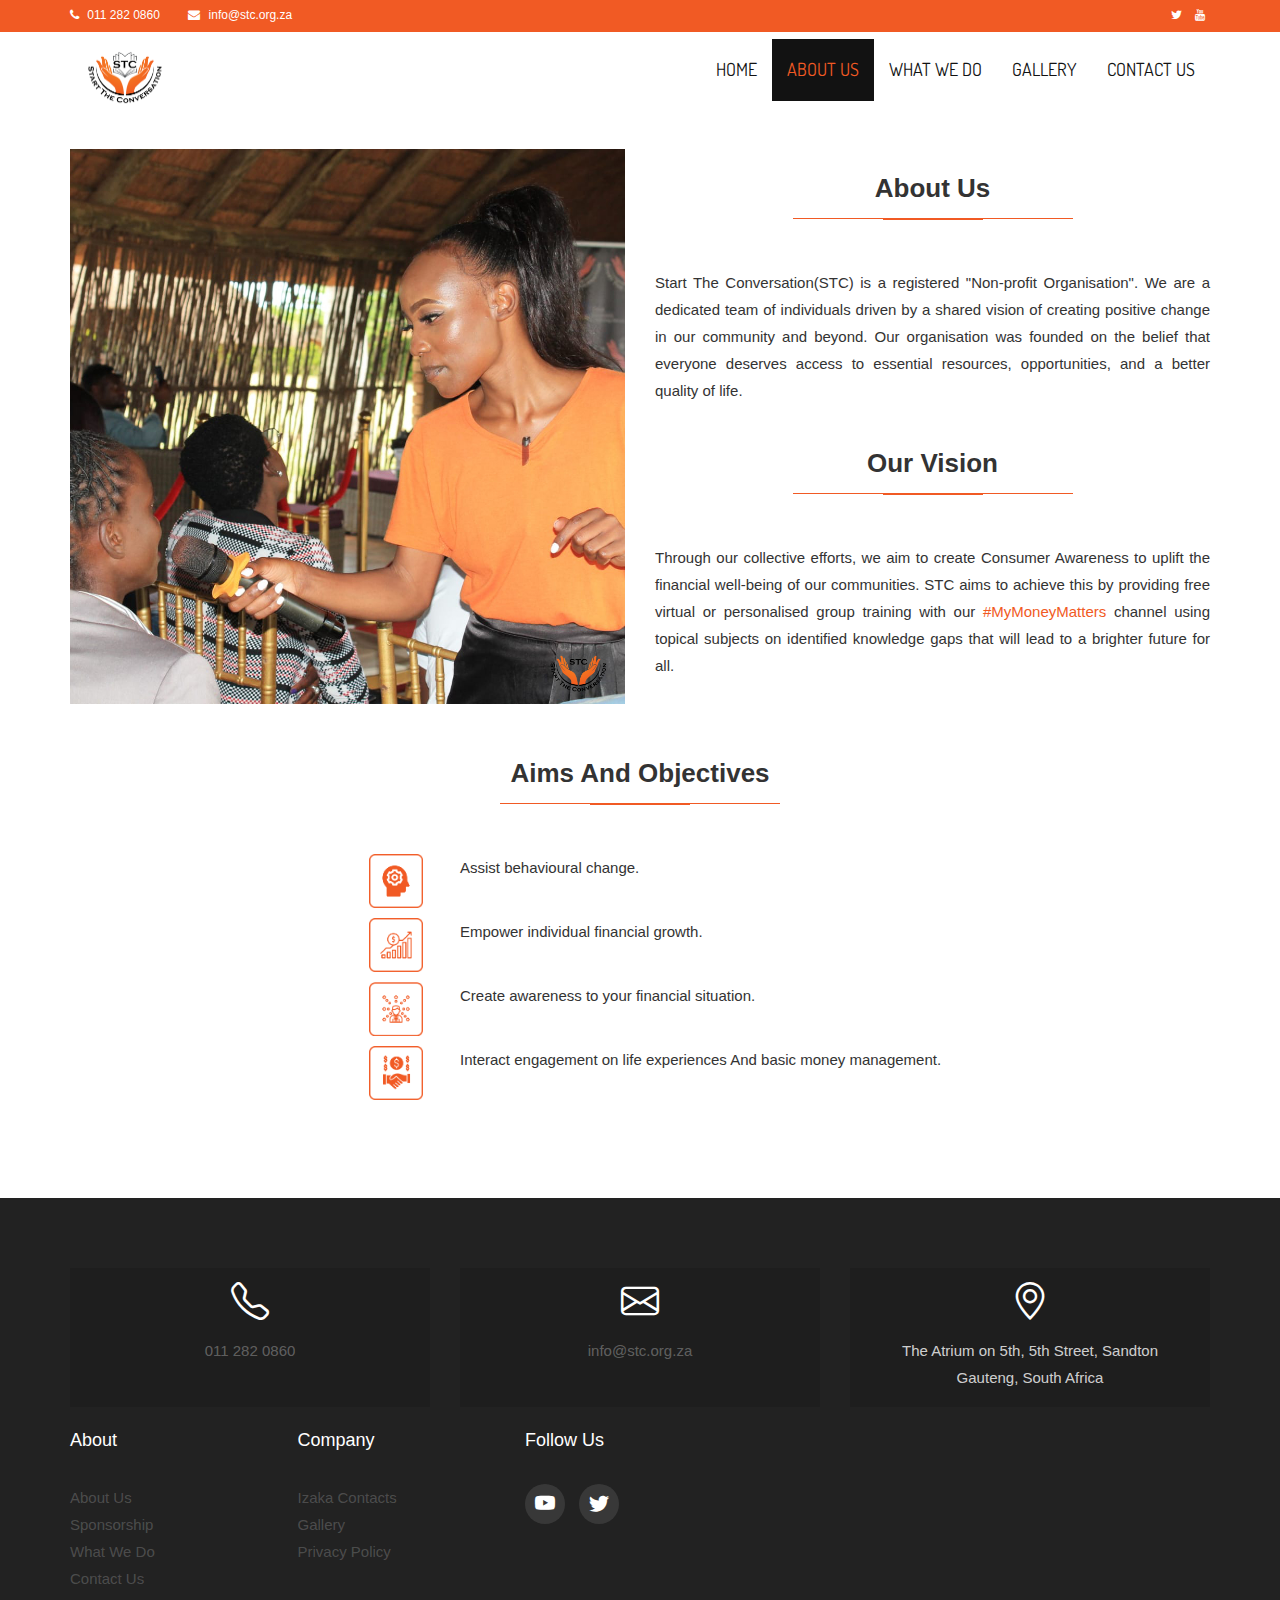
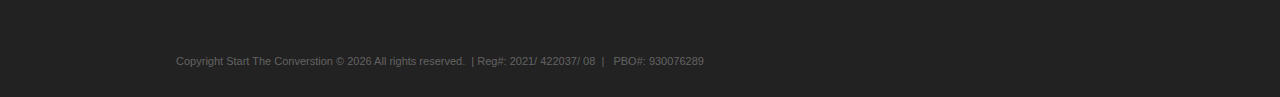
==== about.html @ 866a9fa2 "black blocks" ====
<!DOCTYPE html>
<html class="no-js">
    <head>
        <meta charset="utf-8">
        <title>About Us</title>
        <meta name="description" content="">
        <meta name="viewport" content="width=device-width, initial-scale=1">

       <!-- Fonts -->
    <link href="http://fonts.googleapis.com/css?family=Open+Sans:400,300,700" rel="stylesheet" type="text/css">
    <link href="http://fonts.googleapis.com/css?family=Dosis:400,700" rel="stylesheet" type="text/css">
    <!-- Bootsrap -->
    <!-- <link rel="stylesheet" href="assets/css/bootstrap.min.css"> -->
    <link href="css/bootstrap-3.4.1.css" rel="stylesheet" type="text/css">
    <!-- Font awesome -->
    <link rel="stylesheet" href="assets/css/font-awesome.min.css">
    <!-- Owl carousel -->
    <link rel="stylesheet" href="assets/css/owl.carousel.css">
    <!-- Template main Css -->
    <link rel="stylesheet" href="assets/css/style.css">
    <!-- Modernizr -->
    <script src="assets/js/modernizr-2.6.2.min.js"></script>
    <link rel="stylesheet" href="https://cdn.jsdelivr.net/npm/bootstrap-icons@1.10.5/font/bootstrap-icons.css" />
    <link rel="stylesheet" href="assets/css/footer_style.css">

  

    </head>
    <body>
    
        
		<header class="main-header">
        <nav class="navbar navbar-static-top">
            <div class="navbar-top">
              <div class="container">
                  <div class="row">
                    <div class="col-sm-6 col-xs-12">
                        <ul class="list-unstyled list-inline header-contact">
                            <li> <i class="fa fa-phone"></i> <a class="top-link" href="tel:">011 282 0860</a> </li>
                             <li> <i class="fa fa-envelope"></i> <a class="top-link" href="mailto:info@stc.org.za">info@stc.org.za</a> </li>
                       </ul> <!-- /.header-contact  -->
                    </div>
                    <div class="col-sm-6 col-xs-12 text-right">
                        <ul class="list-unstyled list-inline header-social">
                            <!-- <li> <a href="#"> <i class="fa fa-facebook top-link"></i> </a> </li> -->
                            <li> <a href="#"> <i class="fa fa-twitter top-link" ></i>  </a> </li>
                            <li> <a href="#"> <i class="fa fa-youtube top-link"></i>  </a> </li>
                       </ul> <!-- /.header-social  -->
                    </div>
                  </div>
              </div>
            </div>

            <div class="navbar-main">
				
              
              <div class="container">
				  
				  <a class="navbar-brand" href="index.html"><img class="stc-logo" src="assets/images/stc-logo.png" alt="stc-logo"></a>
				  
                <div class="navbar-header">
                  <button type="button" class="navbar-toggle collapsed" data-toggle="collapse" data-target="#navbar"
                   aria-expanded="false" aria-controls="navbar" style="background-color: #f15a24;">
                    <span class="sr-only">Toggle navigation</span>
                    <span class="icon-bar"></span>
                    <span class="icon-bar"></span>
                    <span class="icon-bar"></span>

                  </button>
                  
                  <!-- <a class="navbar-brand" href="index.html"><img class="stc-logo" src="assets/images/stc-logo.png" alt="stc-logo"></a> -->
                  
                </div>
               

                <div id="navbar" class="navbar-collapse collapse pull-right">

                  <ul class="nav navbar-nav">

                    <li><a href="index.html">HOME</a></li>
                    <li><a class="is-active" href="about.html">ABOUT US</a></li>
                    <li class="has-child"><a href="services.html">WHAT WE DO</a>

                      <ul class="submenu">
                         <li class="submenu-item"><a href="services.html">Learn with Izaka</a></li>
                        <li class="submenu-item"><a href="izaka-contacts.html">Izaka's Contact</a></li>
                      </ul>

                    </li>
                    <li><a href="gallery.html">GALLERY</a></li>
                    <li><a href="contact.html">CONTACT US</a></li>

                  </ul>
					
					
                  

                </div> <!-- /#navbar -->
                
              </div> <!-- /.container -->
              <!-- <a class="navbar-brand" href="index.html"><img class="stc-logo" src="assets/images/stc-logo.png" alt="stc-logo"></a> -->
              
            </div> <!-- /.navbar-main -->
            
            
        </nav> 

    </header> <!-- /. main-header -->

		
    
<div class="main-container">
		
	<div class="container">
<div class="row fadeIn animated">
	  <div class="col-md-6">
					<img src="assets/images/about-stc.jpg" alt="" class="img-responsive">
				</div>
				<div class="col-md-6">
                    <div>
					<h2 class="title-style-1"><strong>About Us<span class="title-under"></span></strong></h2>
<p style="font-size: 15px; margin-bottom: 40px; text-align: justify">Start The Conversation(STC) is a registered "Non-profit Organisation". We are a dedicated team of individuals driven by a shared vision
                         of creating positive change in our community and beyond. Our organisation was
                          founded on the belief that everyone deserves access to essential resources, opportunities, 
                          and a better quality of life.
                    </p>
                </div>
<div>
		<h2 class="title-style-1"><strong>Our Vision<span class="title-under"></span></strong></h2>
<p style="font-size: 15px; text-align: justify" >Through our collective efforts, we aim to create Consumer Awareness to uplift the 
                        financial well-being of our communities. STC aims to achieve this by providing free virtual or personalised group training with our <span style="color: #f15a24;">#MyMoneyMatters</span> channel using topical subjects on identified knowledge gaps  
                        that will lead to a brighter future for all.
                    </p>
                </div>
</div>
			</div>
			<div>
			  <h2 class="title-style-1" style="margin-top: 50px;"><strong>Aims And Objectives<span class="title-under"></span></strong></h2>
<div class="row">
        <div class="col-sm-6 col-md-1 col-md-offset-3"> <img src="assets/images/New icons/Behaviour icon.png" alt="" class="img-responsive"></div>
			      <div class="col-sm-6 col-md-7">
			        <p>Assist behavioural change.</p>
		          </div>
	          </div>
			  <div class="row">
				   <div class="col-sm-6 col-md-1 col-md-offset-3"> <img src="assets/images/New icons/Market growth.png" alt="" class="img-responsive"></div>
				   <div class="col-sm-6 col-md-7">
				     <p>Empower individual financial growth.</p>
			       </div>
		      </div>
			  <div class="row">
				   <div class="col-sm-6 col-md-1 col-md-offset-3"> <img src="assets/images/New icons/Awareness icon.png" alt="" class="img-responsive"></div>
				   <div class="col-sm-6 col-md-7">
				     <p>Create awareness to your financial situation.</p>
			       </div>
		      </div>
				 <div class="row">
				   <div class="col-sm-6 col-md-1 col-md-offset-3"> <img src="assets/images/New icons/interact exchange icon.png" alt="" class="img-responsive"></div>
				   <div class="col-sm-6 col-md-7">
				     <p>Interact engagement on life experiences And basic money management.</p>
			       </div>
		      </div>
	  </div>
<!-- /.row -->



                    
	                </div>
              </div> <!-- /.row -->



        <!-- jQuery -->
        <script src="//ajax.googleapis.com/ajax/libs/jquery/1.11.1/jquery.min.js"></script>
        <script>window.jQuery || document.write('<script src="assets/js/jquery-1.11.1.min.js"><\/script>')</script>
        <!-- Bootsrap javascript file -->
        <script src="assets/js/bootstrap.min.js"></script>
        <!-- Template main javascript -->
        <script src="assets/js/main.js"></script>
    </body>


    
<!-- footer section -->

  <footer class="footer-contacts">
      <div class="container">
        <div class="row mb-5 pb-3 no-gutters">
          <div class="col-md-4 mb-md-0 mb-4 d-flex">
            <div class="con con-1 w-100 py-5">
              <div class="con-info w-100 text-center">
                <div class="icon d-flex align-items-center justify-content-center">
                  <i class="bi bi-telephone" ></i>
                </div>
                <div class="text">
                  <span><a href="tel:011 283 0859">011 282 0860</a></span>
                </div>
              </div>
            </div>
          </div>
          <div class="col-md-4 mb-md-0 mb-4 d-flex">
            <div class="con con-2 w-100 py-5">
              <div class="con-info w-100 text-center">
                <div class="icon d-flex align-items-center justify-content-center">
                  <i class="bi bi-envelope"></i>
                </div>
                <div class="text">
                  <span><a href="mailto:info@stc.org.za">info@stc.org.za</a></span>
                </div>
              </div>
            </div>
          </div>
          <div class="col-md-4 mb-md-0 mb-4 d-flex">
            <div class="con con-3 w-100 py-5">
              <div class="con-info w-100 text-center">
                <div class="icon d-flex align-items-center justify-content-center">
                  <i class="bi bi-geo-alt"></i>
                </div>
                <div class="text">
                  <span>The Atrium on 5th, 5th Street, Sandton <br>
                    Gauteng, South Africa</span>
                </div>
              </div>
            </div>
          </div>
        </div>
    
        <div class="row">
          <div class="col-md-7">
            <div class="row">
              <div class="col-md-4 mb-md-0 mb-4">
                <h2 class="footer-heading">About</h2>
                <ul class="list-unstyled">
                  <li><a href="about.html" class="d-block">About Us</a></li>
                  <li><a href="donation.html" class="d-block">Sponsorship</a></li>
                  <li><a href="services.html" class="d-block">What We Do</a></li>
                  <li><a href="contact.html" class="d-block">Contact Us</a></li>
                </ul>
              </div>
              <div class="col-md-4 mb-md-0 mb-4">
                <h2 class="footer-heading">Company</h2>
                <ul class="list-unstyled">
                  <li><a href="izaka-contacts.html" class="d-block">Izaka Contacts</a></li>
                  <li><a href="gallery.html" class="d-block">Gallery</a></li>
                  <li><a href="private policy.html" class="d-block">Privacy Policy</a></li>
                </ul>
              </div>
              <div class="col-md-6 col-lg-4 text-md-right">
                <h2 class="footer-heading">Follow Us</h2>
            <ul class="footer-social p-0">
              <li class="ftco-animate">
                <a href="#" data-toggle="tooltip" data-placement="top" title="Youtube">
                  <span><i class="bi bi-youtube"></i></span></a>
              </li>
              <!-- <li class="ftco-animate">
                <a href="#" data-toggle="tooltip" data-placement="top" title="Facebook">
                  <span><i class="bi bi-facebook"></i></span></a>
              </li> -->
              <li class="ftco-animate">
                <a href="#" data-toggle="tooltip" data-placement="top" title="Twitter">
                  <span><i class="bi bi-twitter"></i></span></a>
              </li>
            </ul>
              </div>
            </div>
          </div>
    
    
        <div class="row mt-5 pt-4 border-top">
          <div class="col-md-6 col-lg-8 mb-md-0 mb-4">
            <p class="copyright mb-0">
              Copyright Start The Converstion &copy;
              <script>
                document.write(new Date().getFullYear());
              </script>
              All rights reserved. &nbsp;|&nbsp;Reg#: 2021/ 422037/ 08 &nbsp;| &nbsp; PBO#: 930076289
            </p>
          </div>
        </div>
      </div>
		</div>
    </footer>

</html>
---- assets/css/style.css ----
body {
  font-family: "Open sans", sans-serif;
	overflow-x: hidden;

}

.info-links{
	padding-top: 03%;
}

.footer-contacts .con.con-1,.footer-contacts .con.con-2, .footer-contacts .con.con-3 {
  background: #1e1e1e;
 }

 .footer-contacts .con.con-1:hover,.footer-contacts .con.con-2:hover, .footer-contacts .con.con-3:hover {
  background: #f15a24;
 }

.contact-us-home{
	color: white;
	background:#f15a24 ;
	padding: 50px;
	padding-top: 10px; 
}

.contact-us-home p{
	padding-left: 30px;
	padding-right: 30px; 
}


.text{
	height: 70px;
}

.Financial-Literacy{
	background: #fcfafa;
	color: #121212;
	padding-bottom: 50px;
	padding-top: 50px;
}

.Financial-Literacy h2{
	color: #121212;
}


.Orange-initiative{
	background: #f15a24;
	color: white;
	padding-top:50px;
	padding-bottom: 80px;
}

.Orange-initiative h2{
	color: #fcfafa;
}

.Orange-initiative .title-under{
	background: #121212;
}

h1,
h2,
h3,
h4 {
  font-family: "Dosis", sans-serif;
}

a {
  color: inherit;
}
a:hover, a:focus, a:active {
  color: #f15a24;
}

.col-md-2{
	display: flex;
	justify-content: flex-end;
}
	.col-md-2 img{
		width: 20%;
		height: 20%;
	}

.col-md-12 .img-responsive{
	width: 30%;
	margin-bottom: 50px;
}


.col-md-12 p{
	text-align: center;
	margin-top: 8px;
	font-size: 20px;
}



.col-md-12 h3{
	text-align: center;
	margin-top: -10px;
	font-size: 50px;
}
	
.donate-row{
	display: flex;
	justify-content: center;
}
	
	.btn-primary{
		margin: 10px;
	}
	
	.col-md-1{
	display: flex;
	justify-content: flex-start;
}

.col-md-1 img{
	margin-bottom:10px; 
	width: 80%;
	height: 40%;
}
	
	.org-logos img{
	margin-top: 10px;
	width: 25%;
	height: 10%;
}



.col-md-6 img{
	width: 100%;
}

.col-md-1{
	display: flex;
	justify-content: center;
}

.org-logos{
	display: flex;
	justify-content: center;
}

.org-logos img{
	margin-top: 10px;
	width: 15%;
	height: 10%;
}

.col-md-1 img{
	margin-bottom: 10px;
	width: 80%;
	height: 40%;
}

.col-md-2{
	display: flex;
	justify-content: flex-end;
}

.col-md-2 img{
	margin-bottom: 20px;
	width: 50%;
	height: 40%;
}

.Izaka-top-image img{
	width: 100%;
	margin-bottom: 50px;
}

.convo-with-izaka-container{
	padding-top: 70px;
	padding-bottom: 40px;
}
.convo-with-izaka-container .row{
	padding-right: 40px;
}

.main-container{
	padding-top: 3%;
	padding-bottom: 3%;
}
/* =============================================================================
  Layout
========================================================================== */
/* Header 
================================= */

.navbar-nav{
  padding-top: 7px;
}
.navbar-static-top {
  margin: 0;
  border: 0;
  color: #fff;
}

.stc-logo{ 
width: 80px;
 margin-bottom: 10px;
}


.navbar-top {
  background: #f15a24;
  font-size: 12px;
  padding: 5px 0;
}
.top-link:hover{
  color: #000;
}



.navbar-top .list-inline {
  margin-bottom: 0;
}
.navbar-top .header-contact li {
  margin-right: 15px;
}
.navbar-top .header-contact li .fa {
  margin-right: 5px;
}

.navbar-main {
  margin-bottom: 0;
  color: #121212;
  background: #fff;
  padding-bottom: 10px;
}
.navbar-main .navbar-brand {
  border-bottom: none !important;
}

.navbar-main .submenu {
  position: absolute;
  list-style: none;
  background: #f15a24;
  padding: 0;
  width: 150px;
  left: -35px;
  visibility: hidden;
  top: 85px;
  -moz-transition: all, 0.05s;
  -o-transition: all, 0.05s;
  -webkit-transition: all, 0.05s;
  transition: all, 0.05s;
}
.navbar-main .submenu li {
  border: 1px solid #fff;
}
.navbar-main .submenu li:hover {
  background: #000;
  -moz-transition: all, 0.3s;
  -o-transition: all, 0.3s;
  -webkit-transition: all, 0.3s;
  transition: all, 0.3s;
}
.navbar-main .submenu li a {
  width: 100%;
  border-bottom: none;
  text-decoration: none;
  padding: 5px 25px;
  display: block;
  font-size: 16px;
}
.navbar-main li a {
  font-family: "Dosis", sans-serif;
  font-size: 18px;
  padding: 20px 15px;
  border-bottom: 2px solid transparent;
}
.navbar-main li:hover .submenu {
  top: 62px;
  visibility: visible;
  -moz-transition: all, 0.25s;
  -o-transition: all, 0.25s;
  -webkit-transition: all, 0.25s;
  transition: all, 0.25s;
}
.navbar-main .icon-bar {
  background: #fff;
}

.carousel-caption {
	padding-bottom: 80px;
}

.carousel-caption p{
	font-size: 20px;
	padding-bottom: 160px;
}

.carousel-caption h3{
	font-size: 60px;
}

.section-home {
  margin: 30px 0;
	padding-bottom: 5%;
}

/* home/ services 
================================= */
.video-container{
	display: flex;
	width: 100%;
	padding-top: 10px;
	padding-bottom: 20px;
}

.video-container video{
	width: 100%;
}

.row .col-md-3{
	display: flex;
	text-align: center;
	justify-content: center;
}

/* home/ about-us 
================================= */
.about-us {
  margin: 30px 0;
}

.about-us-col {
  height: 325px;
  padding: 10%;
  background: #f15a24;
  color: #fff;
}
.about-us-col .col-icon-wrapper {
  min-height: 80px;
}
.about-us-col .col-title {
  text-transform: uppercase;
}
.about-us-col .col-details {
  text-align: justify;
  margin-bottom: 25px;
  min-height: 80px;
}

/* Pages 
================================= */


.gallery-heading {
  /* background: url('../images/gallery-heading.jpg') no-repeat center; */
  background-color: #121212;
  background-size: cover;
  min-height: 190px;
  color: #fff;
  padding: 25px 15px;
  margin-bottom: 50px;
}


.page-heading {
  background-size: cover;
  min-height: 10px;
  color: #fff;
  padding: 5px 15px;
  margin-bottom: 50px;
}

.page-heading .title-under {
  background: #fff;
}

.page-description {
  font-size: 18px;
}

.main-container {
  margin-bottom: 50px;
}

/* Pages/Gallery 
================================= */

.gallery-item {
  padding: 0;
  display: block;
  margin: 0;
}
.gallery-item img {
  width: 100%;
}

.contact-items {
  margin-top: 30px;
}
.contact-items .contact-item {
  margin-bottom: 10px;
  vertical-align: middle;
  font-size: 16px;
}
.contact-items .contact-icon {
  display: inline-block;
  width: 35px;
  height: 35px;
  background: #f15a24;
  vertical-align: middle;
  margin-right: 5px;
  color: #fff;
  text-align: center;
}
.contact-items .contact-icon .fa {
  vertical-align: sub;
  font-size: 20px;
  margin-top: 7px;
}

/* contact 
================================= */
.contact-map {
  height: 350px;
  background: #ccc;
}

form .alert {
  display: none;
}

/* Causes 
================================= */
.cause-carousel {
  margin-top: 15px;
  margin-bottom: 30px;
}

/* =============================================================================
	Module
========================================================================== */
.btn-primary {
	width: 180px;
	height: 40px;
  background: #121212;
	color: #f15a24;
  border-radius: 100vh;
  padding: 10px 25px;
  -moz-transition: all, 0.3s;
  -o-transition: all, 0.3s;
  -webkit-transition: all, 0.3s;
  transition: all, 0.3s;
}
.btn-primary:hover {
  background: #f15a24;
  color: #121212;
	text-decoration: none;
}

.btn-secondary {
  background: #121212;
  color: #f15a24;
  border-radius: 100vh;
}
.btn-secondary:hover {
  background: #f15a24;
  color: #121212;
	text-decoration: none;
}

.col-md-6 p{
  font-size: 17px;
}

.title-style-1 {
  text-align: center;
  font-size: 26px;
  margin-bottom: 50px;
}

.title-style-2 {
  text-align: left;
  text-transform: capitalize;
  font-size: 40px;
  margin-bottom: 25px;
}
.title-style-2 .title-under {
  display: block;
  margin: 5px 0;
}
.title-style-2 .title-under:after {
  margin: 0;
  margin-top: 10px;
}

.title-under {
  display: block;
  margin: 5px auto;
  background: #f15a24;
  height: 1px;
  width: 280px;
}
.title-under:after {
  content: '';
  display: block;
  width: 100px;
  background: inherit;
  height: 2px;
  margin: 0 auto;
  margin-top: 10px;
}

/* Tabs
================================= */
.nav-tabs {
  border-bottom-color: #f15a24;
  margin-bottom: 15px;
}

.nav-tabs > li.active > a,
.nav-tabs > li.active > a:hover,
.nav-tabs > li.active > a:focus {
  background: #f15a24;
  color: #fff;
}

.nav-tabs > li > a {
  border-radius: 0;
}

.nav-tabs > li > a:hover {
  border-color: #f15a24;
}

.nav > li > a:hover, .nav > li > a:focus {
  background: #f15a24;
  color: #fff;
}

.is-active{
  background: #121212;
  color: #f15a24;
}

/* Accordion
================================= */
.panel-default {
  border-color: #f15a24;
  border-radius: 0;
}
.panel-default > .panel-heading {
  background: #f15a24;
  color: #fff;
}
.panel-default > .panel-heading:hover {
  background: #f15a24;
}

/* Modal
================================= */
.modal .modal-content {
  border-radius: 0;
}
.modal .modal-header {
  background: #f15a24;
  color: #fff;
}
.modal .modal-header .close {
  font-style: 26px;
}

.lightbox {
  position: relative;
  display: block;
  overflow: hidden;
}
.lightbox img {
  -moz-transition: all, 0.5s;
  -o-transition: all, 0.5s;
  -webkit-transition: all, 0.5s;
  transition: all, 0.5s;
}
.lightbox .on-hover {
  position: absolute;
  visibility: hidden;
  width: 100%;
  height: 100%;
  top: 0;
  left: 0;
  z-index: 99;
  color: #fff;
  background: rgba(241, 90, 36, 0.75);
  filter: progid:DXImageTransform.Microsoft.Alpha(Opacity=0);
  opacity: 0;
  -moz-transition: all, 0.6s;
  -o-transition: all, 0.6s;
  -webkit-transition: all, 0.6s;
  transition: all, 0.6s;
}
.lightbox .on-hover .hover-caption {
  text-align: center;
  position: absolute;
  bottom: 25px;
  left: 5px;
  right: 5px;
  font-style: 18px;
  display: block;
  font-family: "Dosis", sans-serif;
  -moz-transition: all, 0.6s;
  -o-transition: all, 0.6s;
  -webkit-transition: all, 0.6s;
  transition: all, 0.6s;
}
.lightbox .on-hover:before {
  content: "";
  display: block;
  width: 46px;
  height: 48px;
  position: absolute;
  background: url('../images/icons/zoom-icon.png?1428101315');
  top: 50%;
  left: 50%;
  margin-top: -23px;
  margin-left: -24px;
}
.lightbox:hover .on-hover {
  visibility: visible;
  filter: progid:DXImageTransform.Microsoft.Alpha(enabled=false);
  opacity: 1;
}
.lightbox:hover .on-hover .hover-caption {
  bottom: 25px;
}
.lightbox:hover img {
  -moz-transform: perspective(1.15) scale3d(1.15, 1.15, 1.15);
  -webkit-transform: perspective(1.15) scale3d(1.15, 1.15, 1.15);
  transform: perspective(1.15) scale3d(1.15, 1.15, 1.15);
}

/* =============================================================================
	Responsive
========================================================================== */
/* Large devices (large desktops, 1200px and Down) */
@media (max-width : 1172px ){


  .stc-logo{
    width: 80px;
  }
  .about-us-col {
    padding: 15px;
  }

  .reasons-col:hover .on-hover {
    padding: 15px;
  }

  .reasons-col:hover .on-hover {
    padding: 25px;
  }
}


/* Medium devices (desktops, 992px and Donw) */
@media (max-width: 992px) {

  .about-us-col {
    margin-bottom: 25px;
  }

  .footer-col {
    margin-bottom: 50px;
  }
}


/* Small devices (tablets, 768px and Down) */
@media (max-width: 768px) {
	
	btn-primary{
		height: 30px;
		width: 100px;
		font-size: 18px;
	}
	
	.stc-logo{
		width: 70px;
	}
	
  .header-contact {
    text-align: center;
  }
  .header-contact li {
    margin: 0 !important;
  }

  .header-social {
    text-align: center;
  }

  .navbar-main #navbar {
    float: none !important;
  }
  .navbar-main #navbar a {
    border-bottom: none;
  }
  .navbar-main .navbar-brand {
    padding: 6px 15px;
  }
  .navbar-main .submenu {
    position: initial;
    display: none;
    width: 100%;
  }
  .navbar-main li:hover .submenu,
  .navbar-main li:active .submenu,
  .navbar-main li:focus .submenu {
    display: block;
  }
  .navbar-main li:hover .submenu li,
  .navbar-main li:active .submenu li,
  .navbar-main li:focus .submenu li {
    background: #f15a24;
    border-top-color: #f15a24;
  }
	
	.carousel-caption{
		padding-bottom: 35px;
	}
	

  .col-form {
    margin-bottom: 25px;
  }
	.col-md-4 .col-md-8{
		padding-left: 160px;
	}
	
	.col-md-4 .col-md-12 p{
		text-align: center;
	}
	
	.col-md-4 .col-md-12 h3{
		text-align: center;
	}
	
	.col-md-2{
		padding-left: 20px;
	display: flex;
	justify-content: flex-start;
}
	.col-md-2 img{
		width: 20%;
		height: 20%;
		padding-top: 20px;
		margin-bottom: -10px;
	}
	
		.col-md-1{
	display: flex;
	justify-content: flex-start;
}

.col-md-1 img{
	margin-bottom:10px; 
	margin-top:5px;
	width: 10%;
	height: 40%;
}
	.col-md-8 img{
		width: 100px;
	}
	
	.col-md-12 h3{
		text-align: left;
	}
	
	.col-md-12 p{
		text-align: left;
	}
	
	.convo-with-izaka-container{
		padding-left: 30px;
	}
	
	.carousel-caption{
	padding-bottom: 35px;
}
	
	.carousel li{
		padding-bottom: -10px
	}

.carousel-caption p{
	font-size: 12px;
	padding-bottom: 0px;
}

.carousel-caption h3{
	font-size: 25px;
}
	.gotobottom-button{
		visibility: hidden;
	}
	
	.contact-us-home{
		display: none;
}
}
/* Extra Small devices (tablets, 480px and Down) */
@media (max-width: 480px) {
	
	.stc-logo{
		width: 50px;
	}
	
	.carousel-caption p{
		padding-top: -20px; 
		font-size: 9px;
	}
	.carousel-caption h4{
		font-size: 12px;
		padding-bottom: -20px;
	}
	
	
}
/* =============================================================================
	Animations
========================================================================== */
.animate-onscroll {
  visibility: hidden;
}

.animated {
  visibility: visible;
  -webkit-animation-duration: 1s;
  animation-duration: 1s;
  -webkit-animation-fill-mode: both;
  animation-fill-mode: both;
}
.animated.slow {
  -webkit-animation-duration: 1.5s;
  animation-duration: 1.5s;
}
.animated.fadeIn {
  -webkit-animation-duration: 1.5s;
  animation-duration: 1.5s;
}

@-webkit-keyframes fadeIn {
  0% {
    opacity: 0;
  }
  100% {
    opacity: 1;
  }
}
@keyframes fadeIn {
  0% {
    opacity: 0;
  }
  100% {
    opacity: 1;
  }
}
.fadeIn {
  -webkit-animation-name: fadeIn;
  animation-name: fadeIn;
}

@-webkit-keyframes bounceInUp {
  0%, 60%, 75%, 90%, 100% {
    -webkit-transition-timing-function: cubic-bezier(0.215, 0.61, 0.355, 1);
    transition-timing-function: cubic-bezier(0.215, 0.61, 0.355, 1);
  }
  0% {
    opacity: 0;
    -webkit-transform: translate3d(0, 3000px, 0);
    transform: translate3d(0, 3000px, 0);
  }
  60% {
    opacity: 1;
    -webkit-transform: translate3d(0, -20px, 0);
    transform: translate3d(0, -20px, 0);
  }
  75% {
    -webkit-transform: translate3d(0, 10px, 0);
    transform: translate3d(0, 10px, 0);
  }
  90% {
    -webkit-transform: translate3d(0, -5px, 0);
    transform: translate3d(0, -5px, 0);
  }
  100% {
    -webkit-transform: translate3d(0, 0, 0);
    transform: translate3d(0, 0, 0);
  }
}
@keyframes bounceInUp {
  0%, 60%, 75%, 90%, 100% {
    -webkit-transition-timing-function: cubic-bezier(0.215, 0.61, 0.355, 1);
    transition-timing-function: cubic-bezier(0.215, 0.61, 0.355, 1);
  }
  0% {
    opacity: 0;
    -webkit-transform: translate3d(0, 3000px, 0);
    transform: translate3d(0, 3000px, 0);
  }
  60% {
    opacity: 1;
    -webkit-transform: translate3d(0, -20px, 0);
    transform: translate3d(0, -20px, 0);
  }
  75% {
    -webkit-transform: translate3d(0, 10px, 0);
    transform: translate3d(0, 10px, 0);
  }
  90% {
    -webkit-transform: translate3d(0, -5px, 0);
    transform: translate3d(0, -5px, 0);
  }
  100% {
    -webkit-transform: translate3d(0, 0, 0);
    transform: translate3d(0, 0, 0);
  }
}
.bounceInUp {
  -webkit-animation-name: bounceInUp;
  animation-name: bounceInUp;
}

@-webkit-keyframes bounceInDown {
  0%, 60%, 75%, 90%, 100% {
    -webkit-transition-timing-function: cubic-bezier(0.215, 0.61, 0.355, 1);
    transition-timing-function: cubic-bezier(0.215, 0.61, 0.355, 1);
  }
  0% {
    opacity: 0;
    -webkit-transform: translate3d(0, -3000px, 0);
    transform: translate3d(0, -3000px, 0);
  }
  60% {
    opacity: 1;
    -webkit-transform: translate3d(0, 25px, 0);
    transform: translate3d(0, 25px, 0);
  }
  75% {
    -webkit-transform: translate3d(0, -10px, 0);
    transform: translate3d(0, -10px, 0);
  }
  90% {
    -webkit-transform: translate3d(0, 5px, 0);
    transform: translate3d(0, 5px, 0);
  }
  100% {
    -webkit-transform: none;
    transform: none;
  }
}
@keyframes bounceInDown {
  0%, 60%, 75%, 90%, 100% {
    -webkit-transition-timing-function: cubic-bezier(0.215, 0.61, 0.355, 1);
    transition-timing-function: cubic-bezier(0.215, 0.61, 0.355, 1);
  }
  0% {
    opacity: 0;
    -webkit-transform: translate3d(0, -3000px, 0);
    transform: translate3d(0, -3000px, 0);
  }
  60% {
    opacity: 1;
    -webkit-transform: translate3d(0, 25px, 0);
    transform: translate3d(0, 25px, 0);
  }
  75% {
    -webkit-transform: translate3d(0, -10px, 0);
    transform: translate3d(0, -10px, 0);
  }
  90% {
    -webkit-transform: translate3d(0, 5px, 0);
    transform: translate3d(0, 5px, 0);
  }
  100% {
    -webkit-transform: none;
    transform: none;
  }
}
.bounceInDown {
  -webkit-animation-name: bounceInDown;
  animation-name: bounceInDown;
}

@-webkit-keyframes zoomIn {
  0% {
    opacity: 0;
    -webkit-transform: scale3d(0.3, 0.3, 0.3);
    transform: scale3d(0.3, 0.3, 0.3);
  }
  50% {
    opacity: 1;
  }
}
@keyframes zoomIn {
  0% {
    opacity: 0;
    -webkit-transform: scale3d(0.3, 0.3, 0.3);
    transform: scale3d(0.3, 0.3, 0.3);
  }
  50% {
    opacity: 1;
  }
}
.zoomIn {
  -webkit-animation-name: zoomIn;
  animation-name: zoomIn;
}
---- assets/css/footer_style.css ----
*{
  margin: 0;
  padding: 0;
}


.icon .bi{
  font-size: 38px;
  color: #fff;
}

hr {
    -webkit-box-sizing: content-box;
    box-sizing: content-box;
    height: 0;
    overflow: visible; 
  }
  
  body {
    font-family: "Poppins", Arial, sans-serif;
    font-size: 15px;
    line-height: 1.8;
    font-weight: normal;
   }
  
  a {
    -webkit-transition: .3s all ease;
    -o-transition: .3s all ease;
    transition: .3s all ease; 
  }

    a:hover, a:focus {
      text-decoration: none !important;
      outline: none !important; 
    }
  
  h1, h2, h3, h4, h5,
  .h1, .h2, .h3, .h4, .h5 {
    line-height: 1.5;
    font-weight: 400;
    font-family: "Poppins", Arial, sans-serif; 
  }
  

  
  .footer-social li {
    list-style: none;
    margin: 0 10px 0 0;
    display: inline-block; 
  }

    .footer-social li a {
      height: 40px;
      width: 40px;
      display: block;
      background: rgba(0, 0, 0, 0.05);
      border-radius: 50%;
      position: relative; 
    }

      .footer-social li a span {
        position: absolute;
        font-size: 20px;
        top: 50%;
        left: 50%;
        -webkit-transform: translate(-50%, -50%);
        -ms-transform: translate(-50%, -50%);
        transform: translate(-50%, -50%); 
      }

      .footer-social li a:hover {
        color: #fff;
       }
  
  
  
  #footer-section {
    margin-top: 300px;
  }

   #footer-section h2 {
      margin-bottom: 0; 
    }
  
  footer {
    padding: 7em 0; 
  }
  
  .footer-contacts {
    background: #222222;
    padding: 70px 0 1em 0; 
  }

    .footer-contacts .border-top, .footer-contacts .border-bottom {
      border-color: rgba(255, 255, 255, 0.1) !important;
     }

    .footer-contacts .footer-heading {
      font-size: 18px;
      color: #fff;
      margin-bottom: 30px; 
    }

    .footer-contacts p {
      color: rgba(255, 255, 255, 0.3);
     }

    .footer-contacts a {
      color: rgba(255, 255, 255, 0.3); 
    }


    .footer-contacts .list-unstyled li a {
      color: rgba(255, 255, 255, 0.2);
     }

      .footer-contacts .list-unstyled li a:hover {
        color: #fff; 
      }

      
      .footer-contacts .con-info .icon span {
        color: #fff;
        font-size: 24px; 
      }

    .footer-contacts .con-info span {
      color: rgba(255, 255, 255, 0.8); 
    }
    
      
    .footer-contacts .footer-social li a {
      background: rgba(255, 255, 255, 0.1);
      color: #fff; 
    }
  
    .copyright{
      margin-top: 50px;
      /* text-align: center; */
    }

    .col-md-6 p{
      font-size: 11px;
      text-align: center;
    }
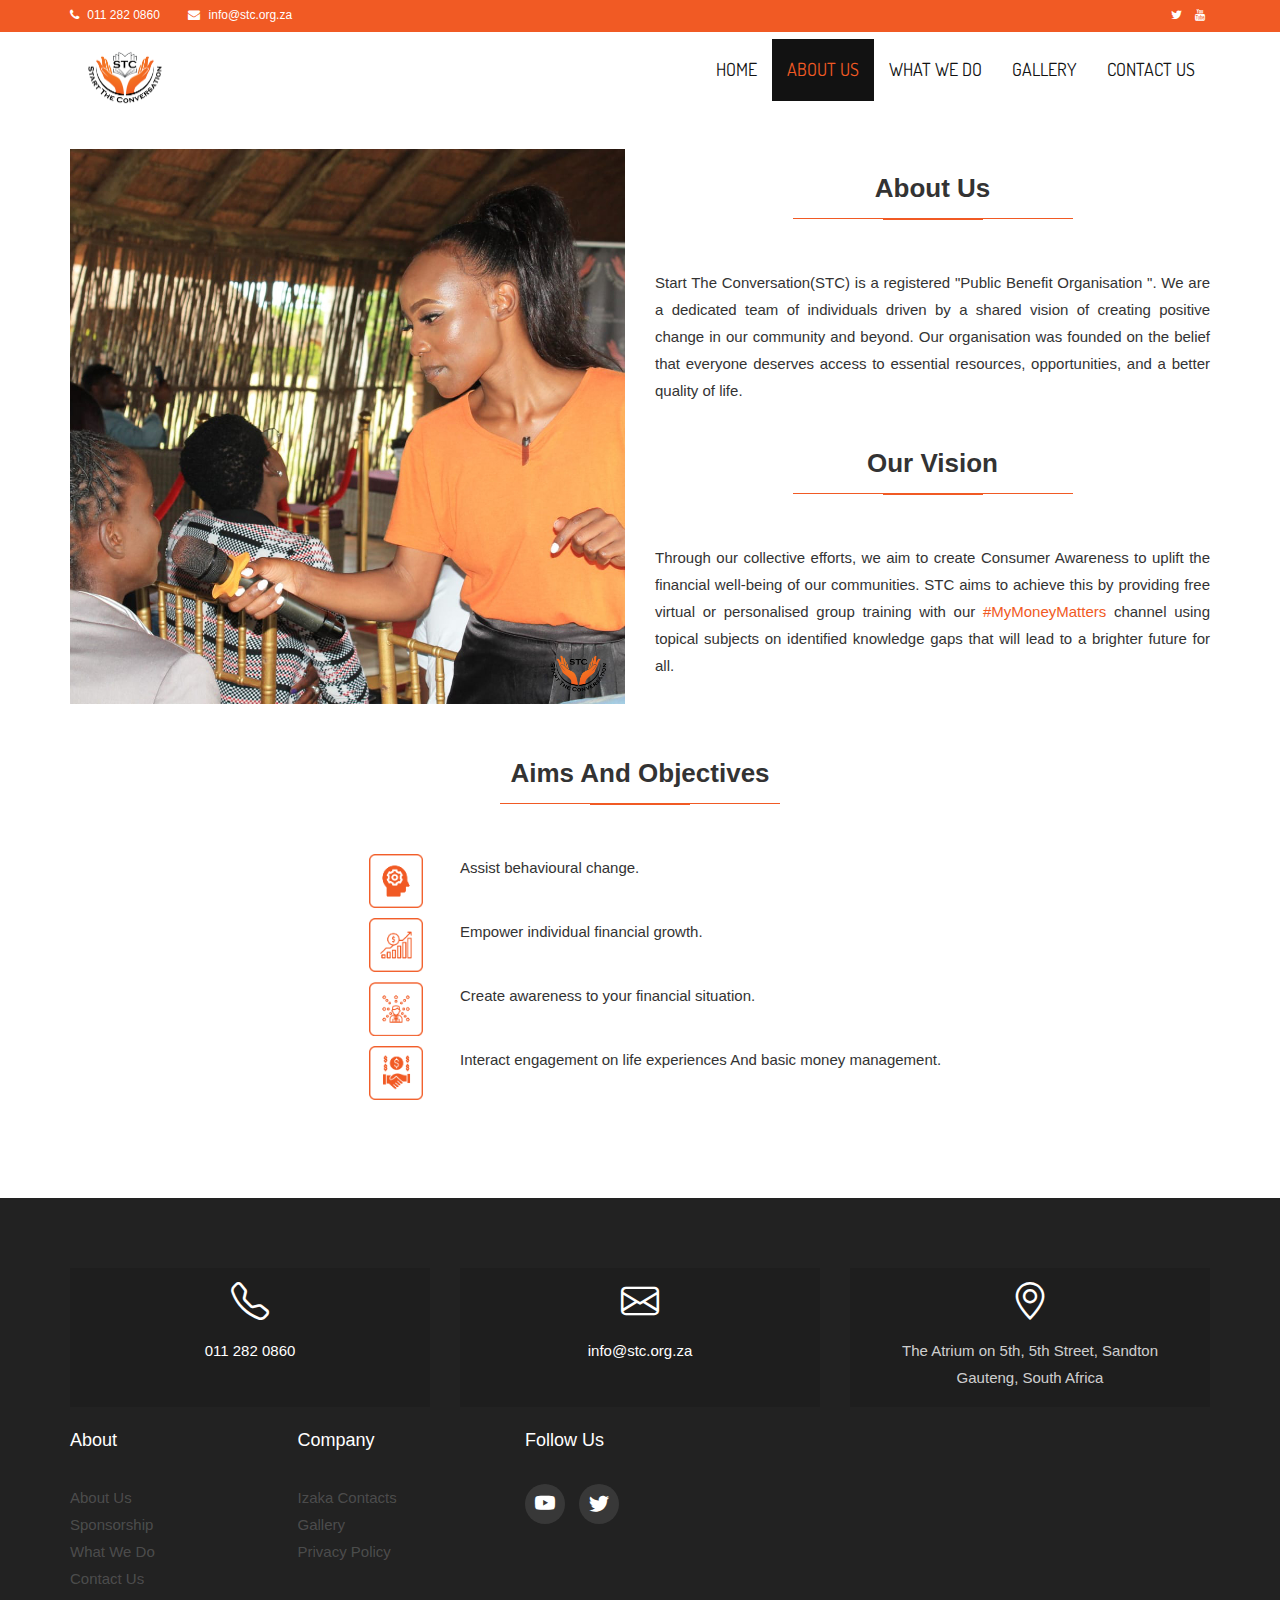
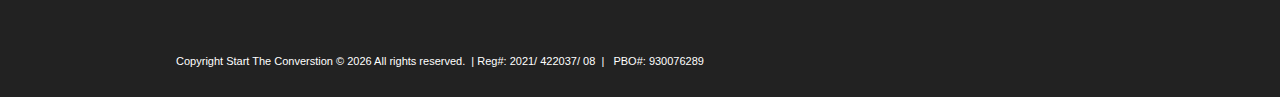
==== commit 5e825b60: "complete site" ====
--- a/about.html
+++ b/about.html
@@ -43,8 +43,8 @@
                     <div class="col-sm-6 col-xs-12 text-right">
                         <ul class="list-unstyled list-inline header-social">
                             <!-- <li> <a href="#"> <i class="fa fa-facebook top-link"></i> </a> </li> -->
-                            <li> <a href="#"> <i class="fa fa-twitter top-link" ></i>  </a> </li>
-                            <li> <a href="#"> <i class="fa fa-youtube top-link"></i>  </a> </li>
+                            <li> <a href="https://twitter.com/free_stc/media"> <i class="fa fa-twitter top-link" ></i>  </a> </li>
+                            <li> <a href="https://youtube.com/@stc101"> <i class="fa fa-youtube top-link"></i>  </a> </li>
                        </ul> <!-- /.header-social  -->
                     </div>
                   </div>
@@ -119,7 +119,7 @@
 				<div class="col-md-6">
                     <div>
 					<h2 class="title-style-1"><strong>About Us<span class="title-under"></span></strong></h2>
-<p style="font-size: 15px; margin-bottom: 40px; text-align: justify">Start The Conversation(STC) is a registered "Non-profit Organisation". We are a dedicated team of individuals driven by a shared vision
+<p style="font-size: 15px; margin-bottom: 40px; text-align: justify">Start The Conversation(STC) is a registered "Public Benefit Organisation ". We are a dedicated team of individuals driven by a shared vision
                          of creating positive change in our community and beyond. Our organisation was
                           founded on the belief that everyone deserves access to essential resources, opportunities, 
                           and a better quality of life.
@@ -250,7 +250,7 @@
                 <h2 class="footer-heading">Follow Us</h2>
             <ul class="footer-social p-0">
               <li class="ftco-animate">
-                <a href="#" data-toggle="tooltip" data-placement="top" title="Youtube">
+                <a href="https://youtube.com/@stc101" data-toggle="tooltip" data-placement="top" title="Youtube">
                   <span><i class="bi bi-youtube"></i></span></a>
               </li>
               <!-- <li class="ftco-animate">
@@ -258,7 +258,7 @@
                   <span><i class="bi bi-facebook"></i></span></a>
               </li> -->
               <li class="ftco-animate">
-                <a href="#" data-toggle="tooltip" data-placement="top" title="Twitter">
+                <a href="https://twitter.com/free_stc/media" data-toggle="tooltip" data-placement="top" title="Twitter">
                   <span><i class="bi bi-twitter"></i></span></a>
               </li>
             </ul>
--- a/assets/css/style.css
+++ b/assets/css/style.css
@@ -15,6 +15,8 @@
  .footer-contacts .con.con-1:hover,.footer-contacts .con.con-2:hover, .footer-contacts .con.con-3:hover {
   background: #f15a24;
  }
+
+
 
 .contact-us-home{
 	color: white;
--- a/assets/css/footer_style.css
+++ b/assets/css/footer_style.css
@@ -102,12 +102,15 @@
     }
 
     .footer-contacts p {
-      color: rgba(255, 255, 255, 0.3);
+      color: #fff;
      }
 
     .footer-contacts a {
-      color: rgba(255, 255, 255, 0.3); 
+     color: #fff;
     }
+    .footer-contacts a :hover{
+      color: #000;
+     }
 
 
     .footer-contacts .list-unstyled li a {
